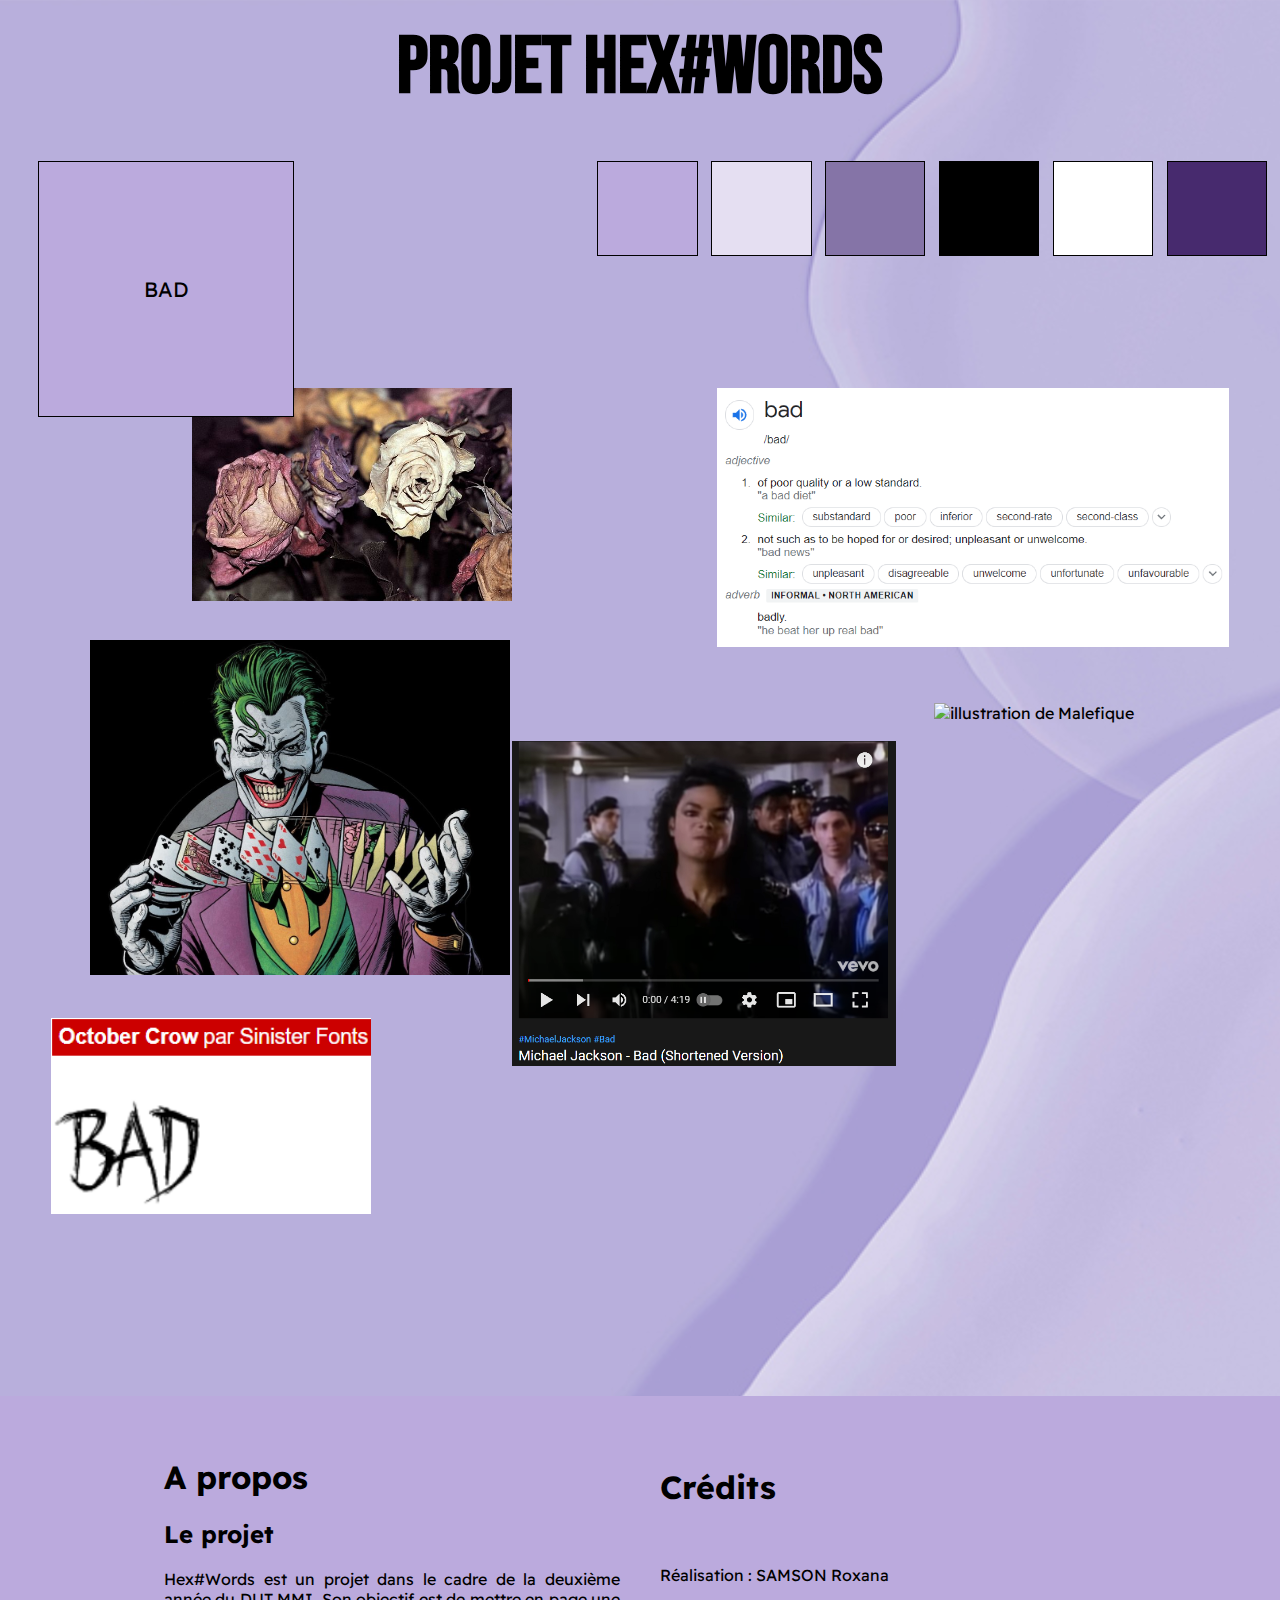
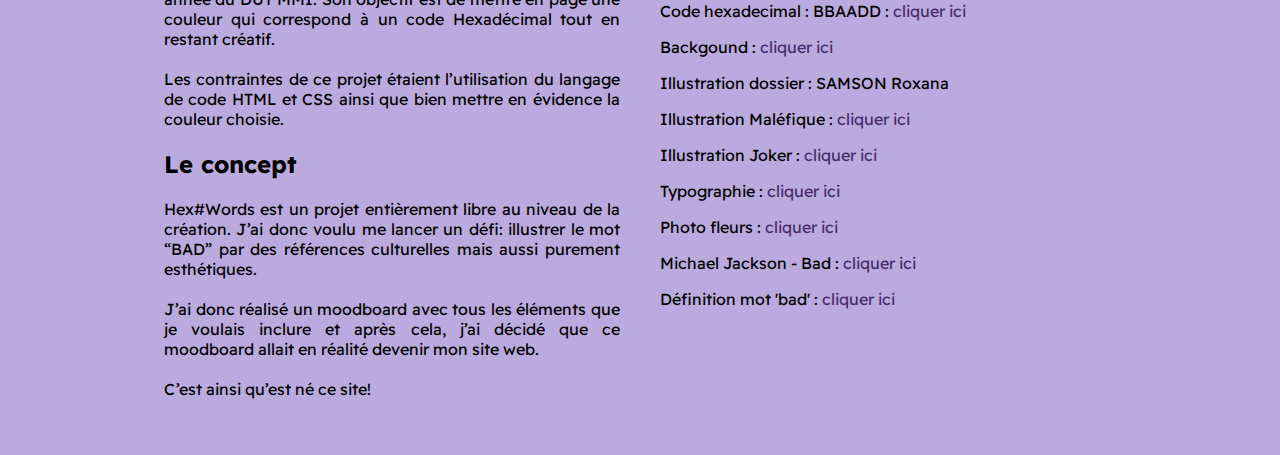
==== hexwords.html @ bd5d442a "tout le code" ====
<!DOCTYPE html>
<html lang="fr">

<head>
    <meta charset="UTF-8">
    <meta http-equiv="X-UA-Compatible" content="IE=edge">
    <meta name="viewport" content="width=device-width, initial-scale=1.0">
    <link rel="preconnect" href="https://fonts.googleapis.com">
    <link rel="preconnect" href="https://fonts.gstatic.com" crossorigin>
    <link href="https://fonts.googleapis.com/css2?family=Readex+Pro:wght@300&display=swap" rel="stylesheet">
    <link rel="preconnect" href="https://fonts.googleapis.com">
    <link rel="preconnect" href="https://fonts.gstatic.com" crossorigin>
    <link href="https://fonts.googleapis.com/css2?family=Bebas+Neue&display=swap" rel="stylesheet">
    <link rel="stylesheet" href="hexwords-styles.css">
    <title>Hex#Words</title>
</head>

<body>
    <h1 class="titre">Projet HEX#WORDS</h1>
    <main>
        <div class="bad">
            <p>BAD</p>
        </div>
        <!-- Premier groupe de couleurs, utilisé pour mobile et tablette  -->
        <div class="groupecouleur">
            <!-- Premier groupe de couleurs-->
            <div class="couleurs">
                <div class="violet">
                </div>
                <div class="lilas">
                </div>
                <div class="violetfonce">
                </div>
            </div>
             <!--Deuxième groupe de couleurs-->
            <div class="couleurs2">
                <div class="noir">
                </div>
                <div class="blanc">
                </div>
                <div class="violetfluo">
                </div>
            </div>
        </div>
        <!-- Deuxième groupe de couleurs, utilisé pour desktop -->
        <div class="toutcouleurs">
            <div class="violet2">
            </div>
            <div class="lilas2">
            </div>
            <div class="violetfonce2">
            </div>
            <div class="noir2">
            </div>
            <div class="blanc2">
            </div>
            <div class="violetfluo2">
            </div>
        </div>
        <div>
            <img class="definition" src="img/definition-bad.png" alt="Définition du mot 'bad'">
        </div>
        <div>
            <img class="typo" src="img/typo.png" alt="">
        </div>
        <div>
            <img class="fleurs" src="img/fleurs.jpg" alt="image de fleurs fanées">
        </div>
        <div>
            <img class="joker" src="img/joker.jpg" alt="illustration du joker">
        </div>
        <div>
            <img class="maleficent" src="img/maleficent.png" alt="illustration de Malefique">
        </div>
        <div>
            <img class="video" src="img/bad.png" alt="screenshot provenant de la chanson BAD de Michael Jackson ">
        </div>
    </main>
    <footer>
        <div class="trait"></div>
        <div class="apropos">
            <h1>A propos </h1>
            <h2>Le projet </h2>
            <p>
                Hex#Words est un projet dans le cadre de la deuxième année du DUT MMI.
                Son objectif est de mettre en page une couleur qui correspond à un code Hexadécimal tout en restant
                créatif. <br><br>
                Les contraintes de ce projet étaient l’utilisation du langage de code HTML et CSS ainsi que bien mettre en évidence la couleur choisie.
            </p>
            <h2>Le concept</h2>
            <p>
                Hex#Words est un projet entièrement libre au niveau de la création. J’ai donc voulu me lancer un défi:
                illustrer le mot “BAD” par des références culturelles mais aussi purement esthétiques.<br><br>
                J’ai donc réalisé un moodboard avec tous les éléments que je voulais inclure et après cela, j’ai décidé que ce moodboard allait en réalité devenir mon site web.<br><br>
                C’est ainsi qu’est né ce site!
            </p>
        </div>
        <div class="credits">
            <div class="trait"></div>
            <h1> Crédits </h1><br>
            <p>Réalisation : SAMSON Roxana </p>
            <p>Code hexadecimal : BBAADD : <a href="https://c0ffee.surge.sh/">cliquer ici</a>
            </p>
            <p>Backgound : <a
                    href="https://www.rawpixel.com/image/2551086/free-illustration-image-abstract-background-acrylic">cliquer
                    ici</a>
            </p>
            <p>Illustration dossier : SAMSON Roxana </p>
            <p> Illustration Maléfique : <a
                    href="https://comics.ha.com/itm/animation-art/poster/sleeping-beauty-the-mistress-of-all-evil-maleficent-limited-edition-lithograph-print/a/121540-11133.s">cliquer
                    ici</a>
            </p>
            <p>Illustration Joker : <a
                    href="https://www.francetvinfo.fr/culture/bd/comics/criminel-facetieux-et-clown-sans-foi-ni-loi-comment-le-joker-est-devenu-le-plus-grand-mechant-de-la-pop-culture_3610951.html">cliquer
                    ici</a>
            </p>
            <p>Typographie : <a href="https://www.dafont.com/fr/october-crow.font">cliquer ici</a>
            </p>
            <p>Photo fleurs : <a
                    href="http://jflafon.photodeck.com/-/galleries/fleurs-fanees#media_be1282bd-2e19-4e08-9b2b-8d7afc5aa228">cliquer
                    ici</a>
            </p>
            <p>Michael Jackson - Bad : <a href="https://www.youtube.com/watch?v=dsUXAEzaC3Q">cliquer ici</a>
            </p>
            <p>Définition mot 'bad' : <a
                    href="https://www.google.com/search?q=bad+definition&authuser=1&sxsrf=AOaemvKnyneUglXGRo6iVw1Ak5G0FZYMxQ%3A1638357887229&source=hp&ei=f1unYfSSC_WUjLsPlqqMgAI&iflsig=ALs-wAMAAAAAYadpj9gT9hW7gqTMObWa9p41tIalYSHq&oq=bad+de&gs_lcp=[base64]&sclient=gws-wiz">cliquer
                    ici</a>
            </p>
        </div>
    </footer>
</body>

</html>
---- hexwords-styles.css ----
*,
*::after,
*::before {
    box-sizing: border-box;
}

body {
    margin: 0;
    background-image: url(backgound-1500-1000.jpg);
    background-size: cover;
    background-position: center;
    font-family: 'Readex Pro', sans-serif;
}

main {
    position: relative;
    height: 100vh;
}

.titre {
    font-family: 'Bebas Neue', cursive;
    text-align: center;
    font-size: 3rem;
    margin: 0;
    padding: 20px;
}

.bad {
    height: 160px;
    width: 160px;
    top: 2%;
    left: 4%;
    font-size: 1.2rem;
    background-color: #BBAADD;
    border: solid 1px black;
    display: flex;
    justify-content: center;
    align-items: center;
    position: absolute;

}
/* premier groupe de couleurs */
.couleurs {
    top: 2%;
    right: 5%;
    width: 50px;
    height: 160px;
    position: absolute;
    display: flex;
    flex-direction: column;
    justify-content: space-between;
}

.violet {
    flex-grow: 1;
    background-color: #BBAADD;
    border: solid 1px black;
    margin-bottom: 10px;
}

.lilas {
    flex-grow: 1;
    background-color: #E5DFF2;
    border: solid 1px black;
}

.violetfonce {
    flex-grow: 1;
    background-color: #8574A7;
    border: solid 1px black;
    margin-top: 10px;
}
/* deuxieme groupe de couleurs */
.couleurs2 {
    top: 75%;
    left: 4%;
    width: 50px;
    height: 160px;
    position: absolute;
    display: flex;
    flex-direction: column;
    justify-content: space-between;
}

.noir {
    flex-grow: 1;
    background-color: black;
    border: solid 1px black;
    margin-bottom: 10px;
}

.blanc {
    flex-grow: 1;
    background-color: white;
    border: solid 1px black;
}

.violetfluo {
    flex-grow: 1;
    background-color: #472A6E;
    border: solid 1px black;
    margin-top: 10px;
}

.definition {
    top: 20%;
    left: 13%;
    width: 70%;
    position: absolute;
    z-index: 2;
}

.typo {
    width: 50%;
    top: 42%;
    left: 4%;
    position: absolute;
    z-index: 2;
}

.fleurs {
    width: 45%;
    top: 32%;
    right: 11%;
    position: absolute;
}
/* illustration de Maléfique */
.maleficent {
    width: 45%;
    top: 50%;
    right: 7%;
    position: absolute;
    z-index: 2;
}

.joker {
    width: 45%;
    top: 65%;
    left: 20%;
    position: absolute;
    z-index: 3;
}

.video {
    width: 45%;
    top: 75%;
    right: 7%;
    position: absolute;
    z-index: 3;
}

footer {
    background-color: #BBAADD;
    padding: 20px;
}

h1 {
    font-size: 2rem;
}

h2 {
    font-size: 1.5rem;
}

footer p {
    text-align: justify;
}

footer a {
    text-decoration: none;
    color: #472A6E;
}

.trait {
    border-bottom: 1px solid #000;
    padding-top: 10px;
}

@media screen and (min-width:451px) and (max-width:768px) {

    .bad {
        height: 130px;
        width: 130px;
        font-size: 1.1rem;
    }
    /* premier groupe de couleurs */
    .couleurs {
        top: 2%;
        right: 4%;
        width: 230px;
        height: 70px;
        flex-direction: row;
    }

    .violet {
        margin-bottom: 0;
        margin-right: 10px;
    }

    .violetfonce {
        margin-top: 0;
        margin-left: 10px;
    }

    .definition {
        width: 45%;
        top: 17%;
        left: 21%;
        z-index: 2;
    }

    .typo {
        width: 30%;
        top: 35%;
        left: 9%;
    }

    .fleurs {
        width: 30%;
        top: 25%;
        right: 10%;
    }

    .maleficent {
        width: 30%;
        top: 50%;
        right: 5%;
    }

    .joker {
        width: 35%;
        top: 50%;
        left: 25%;
    }

    .video {
        width: 25%;
        top: 70%;
        right: 25%;
    }
    /* deuxième groupe de couleurs */
    .couleurs2 {
        width: 70px;
        height: 230px;
        top: 57%;
        left: 5%;
    }
}

@media screen and (min-width:769px) {


    main {
        max-width: 1440px;
        height: 140vh;
    }

    .titre {
        font-size: 5rem;
    }

    .bad {
        height: 20vw;
        width: 20vw;
        top: 2%;
        left: 3%;
        font-size: 1.3rem;
        z-index: 2;
    }
    /* on met groupe couleurs en 'none' pour ne plus voir le premier groupe de couleurs afin de faciliter l'affichage */
    .groupecouleur {
        display: none;
    }
    /*Deuxième groupe de couleurs */
    .toutcouleurs {
        top: 2%;
        right: 1%;
        max-width: 670px;
        width: 90%;
        height: 95px;
        position: absolute;
        display: flex;
        justify-content: space-between;
    }
    /* toutes les classes ont un '2' a la fin pour montrer que c'est le deuxieme groupe de couleurs  */
    .violet2 {
        width: 15%;
        background-color: #BBAADD;
        border: solid 1px black;
    }

    .lilas2 {
        width: 15%;
        background-color: #E5DFF2;
        border: solid 1px black;
    }

    .violetfonce2 {
        width: 15%;
        background-color: #8574A7;
        border: solid 1px black;
    }

    .noir2 {
        width: 15%;
        background-color: black;
        border: solid 1px black;
    }

    .blanc2 {
        width: 15%;
        background-color: white;
        border: solid 1px black;
    }

    .violetfluo2 {
        width: 15%;
        background-color: #472A6E;
        border: solid 1px black;
    }

    .typo {
        width: 25%;
        max-width: 340px;
        top: 70%;
        z-index: 3;
    }

    .maleficent {
        width: 25%;
        max-width: 475px;
        top: 45%;
        right: 2%;
        z-index: 2;
    }

    .fleurs {
        width: 25%;
        max-width: 400px;
        top: 20%;
        left: 15%;
    }

    .joker {
        width: 45%;
        max-width: 420px;
        top: 40%;
        left: 7%;
        z-index: 2;
    }

    .video {
        width: 30%;
        max-width: 485px;
        top: 48%;
        left: 40%;
        z-index: -1;
    }

    .definition {
        width: 40%;
        max-width: 600px;
        top: 20%;
        left: auto;
        right: 4%;
    }

    footer {
        background-color: #BBAADD;
        padding: 20px;
        display: flex;
        justify-content: center;
    }

    .apropos {
        width: 40%;
        padding: 20px;
    }

    .credits {
        width: 40%;
        padding: 20px;
    }

    .trait {
        border: none;
    }
}
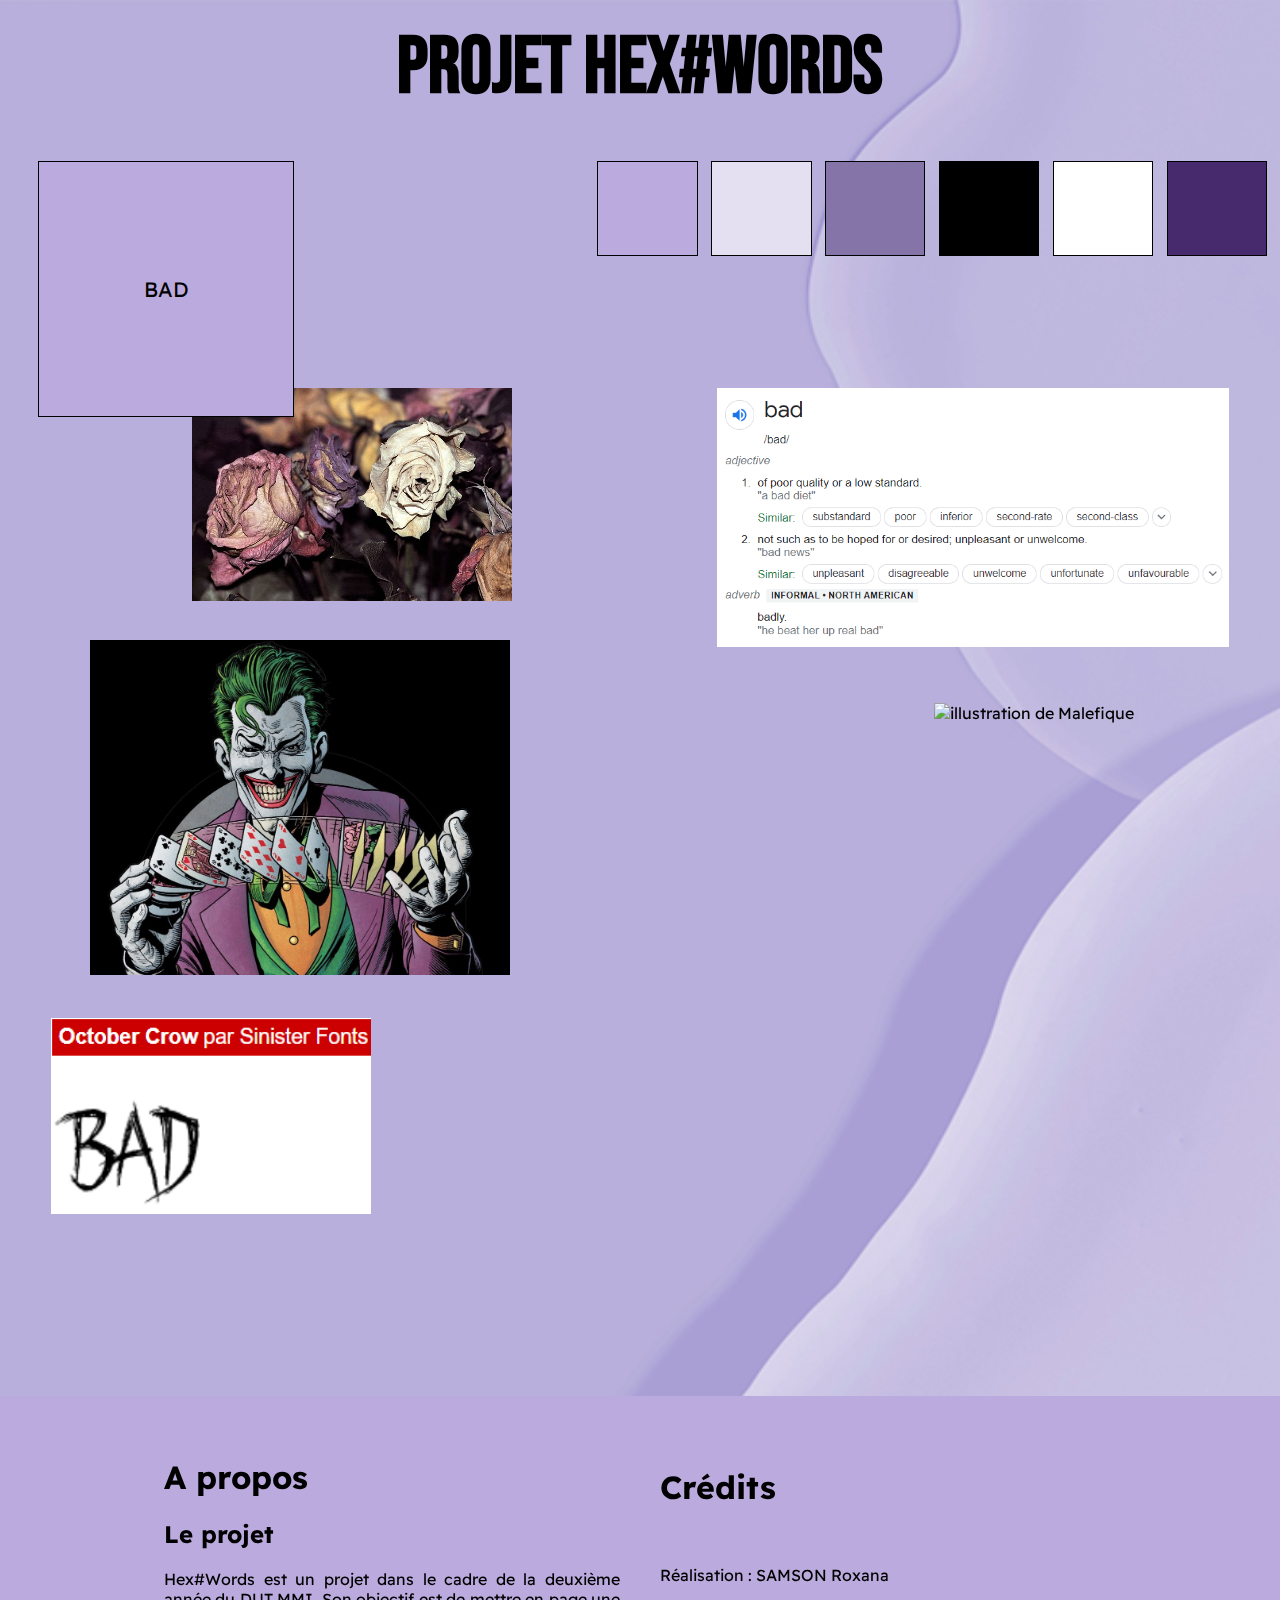
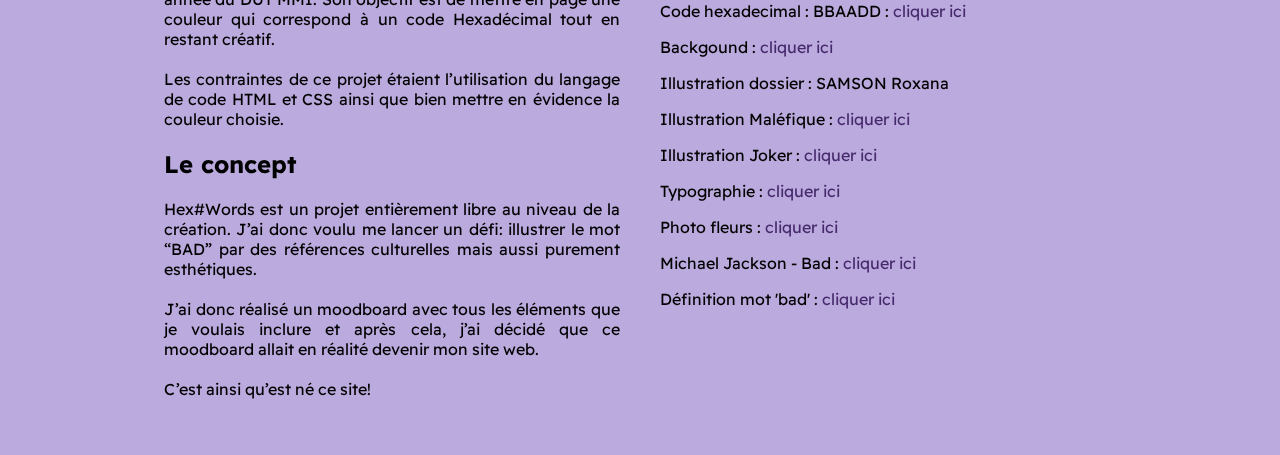
==== commit c42050ba: "changements taille video" ====
--- a/hexwords.html
+++ b/hexwords.html
@@ -11,6 +11,7 @@
     <link rel="preconnect" href="https://fonts.googleapis.com">
     <link rel="preconnect" href="https://fonts.gstatic.com" crossorigin>
     <link href="https://fonts.googleapis.com/css2?family=Bebas+Neue&display=swap" rel="stylesheet">
+    <link rel="icon" href="img/dossier.png">
     <link rel="stylesheet" href="hexwords-styles.css">
     <title>Hex#Words</title>
 </head>
@@ -73,7 +74,7 @@
             <img class="maleficent" src="img/maleficent.png" alt="illustration de Malefique">
         </div>
         <div>
-            <img class="video" src="img/bad.png" alt="screenshot provenant de la chanson BAD de Michael Jackson ">
+            <iframe  class="video" src="https://www.youtube.com/embed/dsUXAEzaC3Q" title="YouTube video player" frameborder="0" allow="accelerometer; autoplay; clipboard-write; encrypted-media; gyroscope; picture-in-picture" allowfullscreen></iframe>
         </div>
     </main>
     <footer>
--- a/hexwords-styles.css
+++ b/hexwords-styles.css
@@ -142,7 +142,8 @@
 }
 
 .video {
-    width: 45%;
+    width: 45vw;
+    height: 25vw;
     top: 75%;
     right: 7%;
     position: absolute;
@@ -234,15 +235,16 @@
     }
 
     .video {
-        width: 25%;
-        top: 70%;
-        right: 25%;
+        width: 40vw;
+        height: 23vw;
+        top: 67%;
+        right: 30%;
     }
     /* deuxième groupe de couleurs */
     .couleurs2 {
         width: 70px;
         height: 230px;
-        top: 57%;
+        top: 55%;
         left: 5%;
     }
 }
@@ -251,7 +253,6 @@
 
 
     main {
-        max-width: 1440px;
         height: 140vh;
     }
 
@@ -350,9 +351,9 @@
     }
 
     .video {
-        width: 30%;
-        max-width: 485px;
-        top: 48%;
+        width: 30vw;
+        height: 17vw;
+        top: 50%;
         left: 40%;
         z-index: -1;
     }
